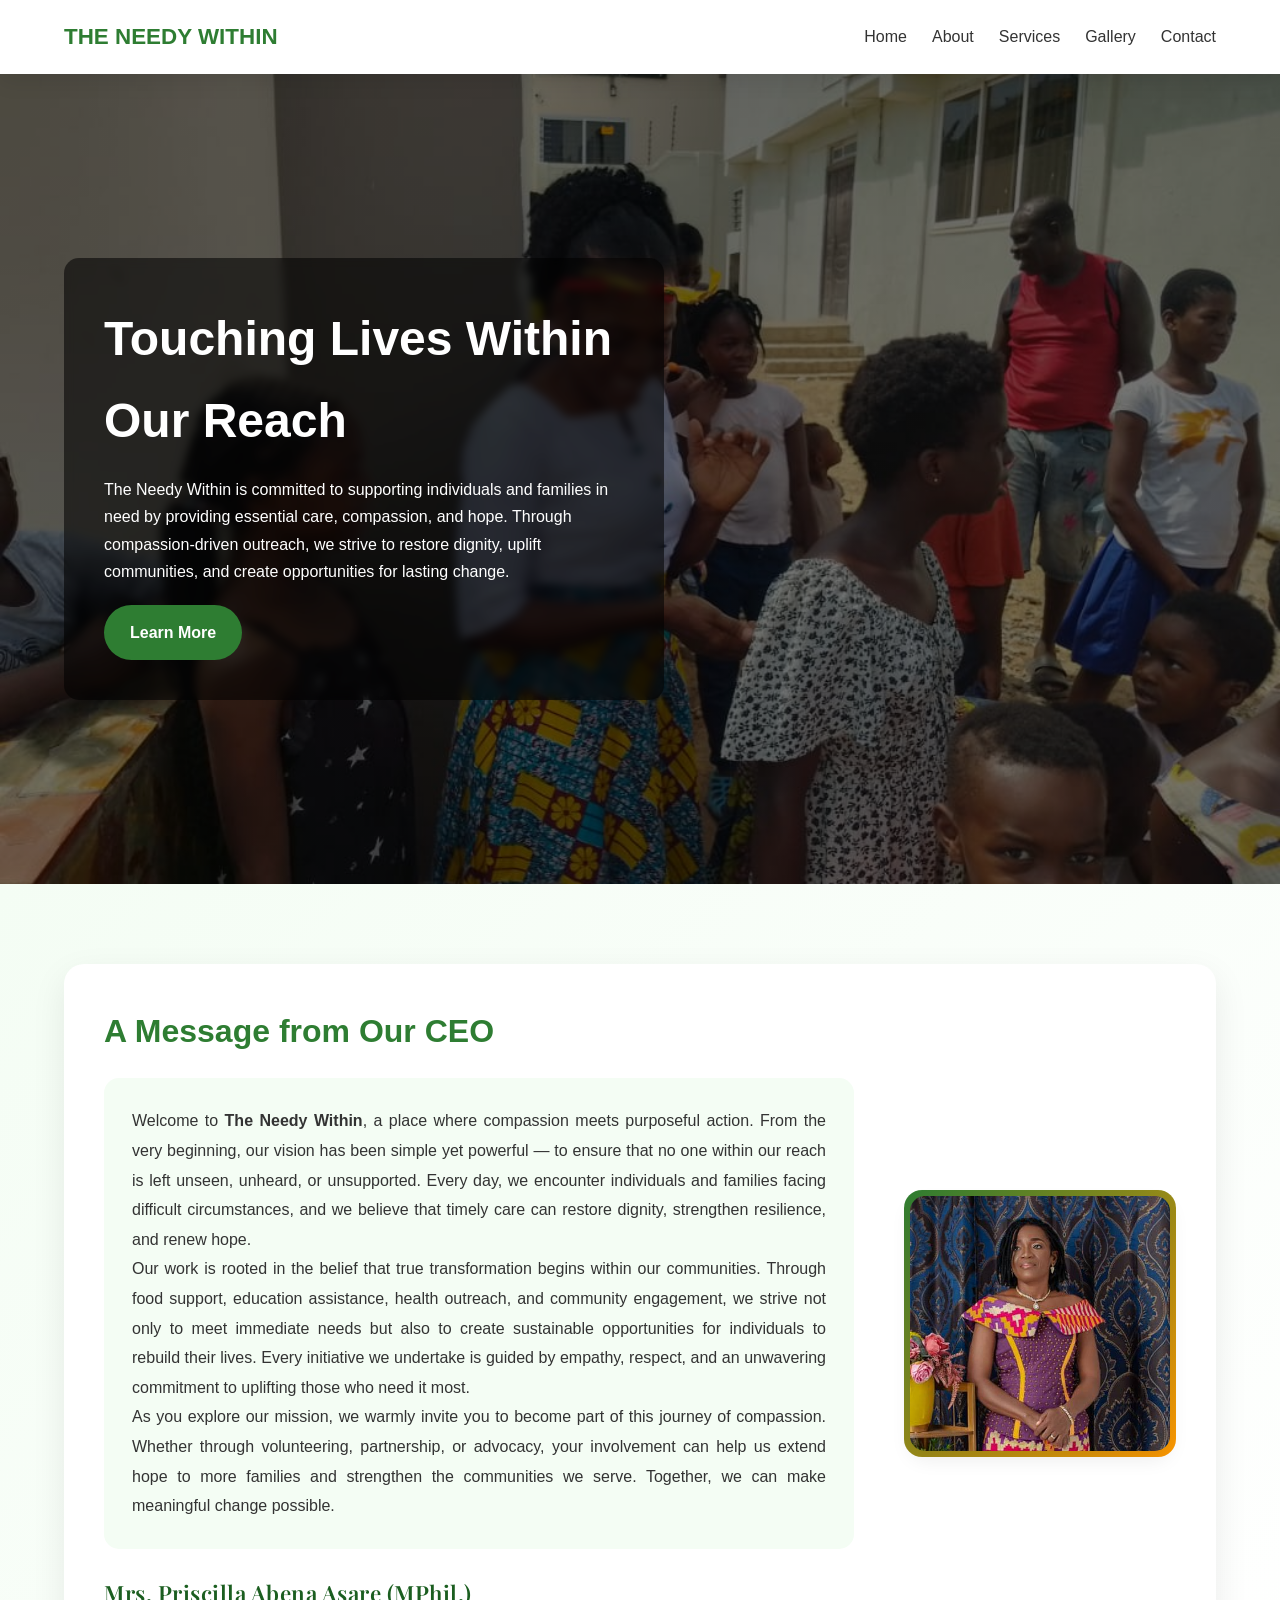
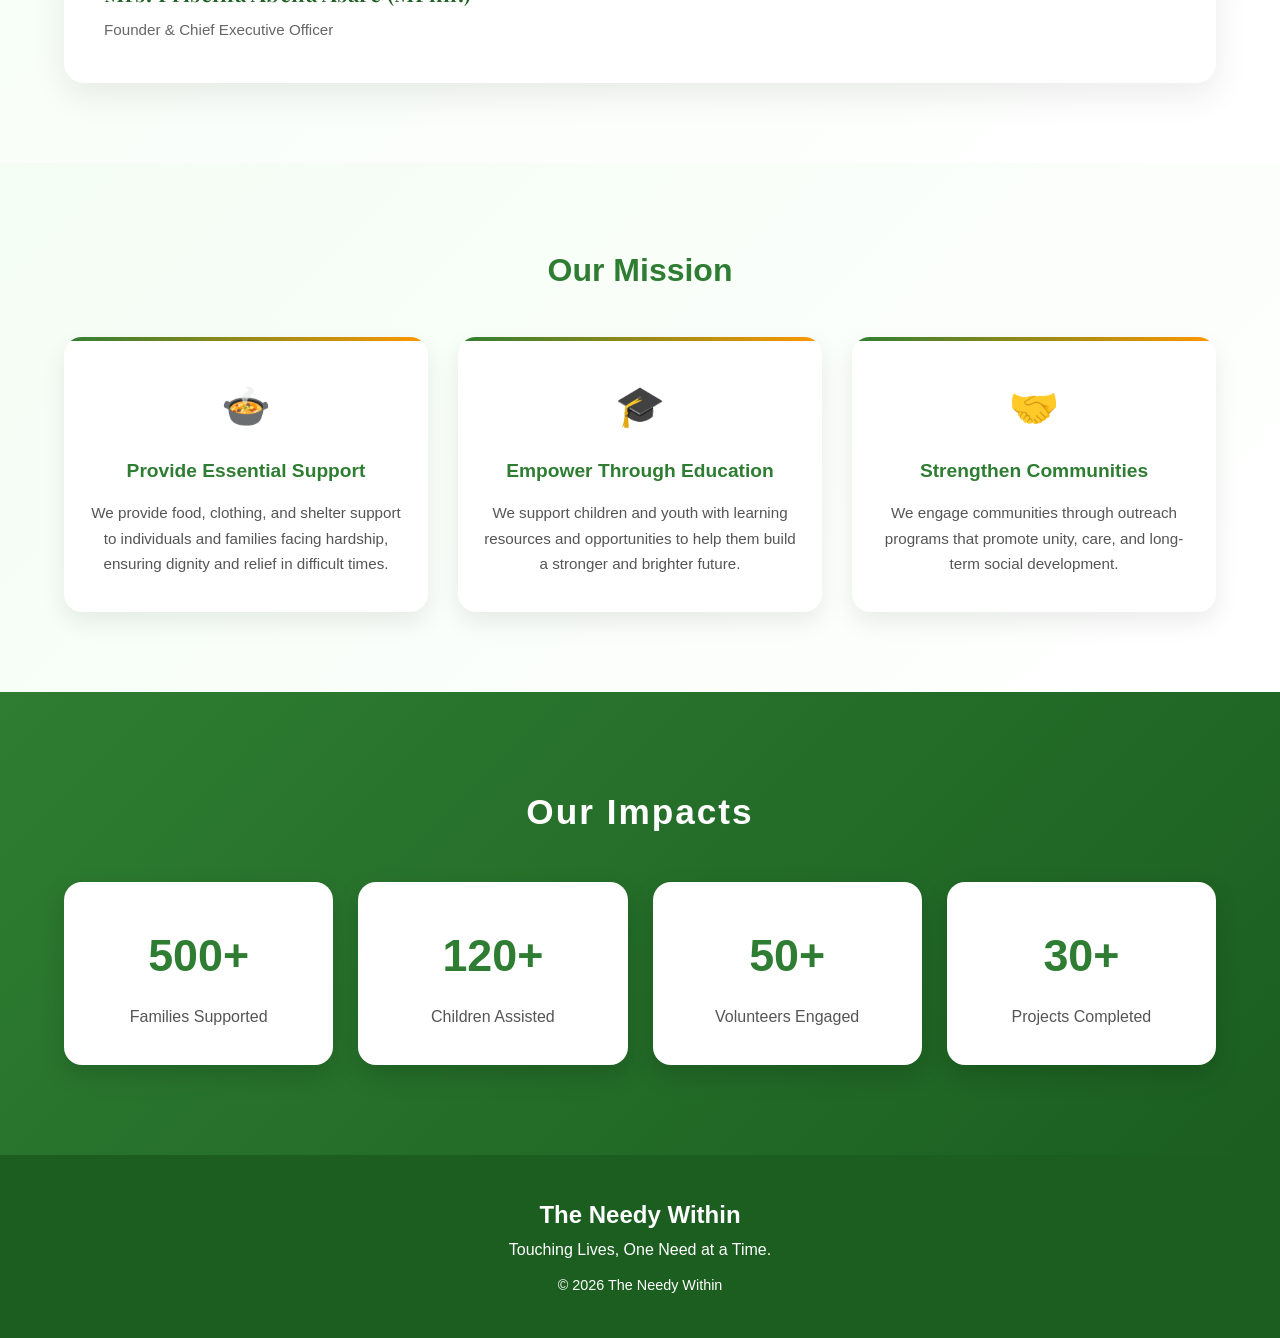
==== index.html @ 71987ed3 "Add files via upload" ====
<!DOCTYPE html>
<html lang="en">

<head>

<meta charset="UTF-8">
<meta name="viewport" content="width=device-width, initial-scale=1.0">

<title>The Needy Within | Home</title>

<link rel="stylesheet" href="css/style.css">

<link href="https://fonts.googleapis.com/css2?family=Playfair+Display:wght@500;600&display=swap" rel="stylesheet">
</head>

<body>

<!-- HEADER -->

<header>

<div class="container navbar">

<div class="logo">
THE NEEDY WITHIN
</div>

<div class="hamburger" onclick="toggleMenu()">
☰
</div>

<ul class="nav-links" id="navLinks">

<li><a href="index.html">Home</a></li>

<li><a href="about.html">About</a></li>

<li><a href="services.html">Services</a></li>

<li><a href="gallery.html">Gallery</a></li>

<li><a href="contact.html">Contact</a></li>

</ul>

</div>

</header>

<!-- HERO -->

<section class="hero">

<div class="container">

<div class="hero-box">

<h1>
Touching Lives Within Our Reach
</h1>

<p>
The Needy Within is committed to supporting individuals and families
in need by providing essential care, compassion, and hope.
Through compassion-driven outreach, we strive to restore dignity,
uplift communities, and create opportunities for lasting change.
</p>

<a href="about.html" class="btn">
Learn More
</a>

</div>

</div>

</section>

<!-- CEO SECTION -->

<section class="soft-bg">

<div class="container">

<div class="ceo-card">

<div class="ceo-image">

<img src="images/ceo.jpeg" alt="CEO Photo">

</div>

<div class="ceo-content">

<h2 class="ceo-title">
A Message from Our CEO
</h2>

<div class="ceo-message">

<p>

Welcome to <strong>The Needy Within</strong>, a place where compassion
meets purposeful action. From the very beginning, our vision has been
simple yet powerful — to ensure that no one within our reach is left
unseen, unheard, or unsupported. Every day, we encounter individuals
and families facing difficult circumstances, and we believe that
timely care can restore dignity, strengthen resilience,
and renew hope.

</p>

<p>

Our work is rooted in the belief that true transformation begins
within our communities. Through food support, education assistance,
health outreach, and community engagement, we strive not only to
meet immediate needs but also to create sustainable opportunities
for individuals to rebuild their lives. Every initiative we undertake
is guided by empathy, respect, and an unwavering commitment to
uplifting those who need it most.

</p>

<p>

As you explore our mission, we warmly invite you to become part of
this journey of compassion. Whether through volunteering,
partnership, or advocacy, your involvement can help us extend hope
to more families and strengthen the communities we serve.
Together, we can make meaningful change possible.

</p>

</div>

<div class="ceo-signature">

<p class="ceo-name">
Mrs. Priscilla Abena Asare (MPhil.)
</p>

<p class="ceo-role">
Founder & Chief Executive Officer
</p>

</div>

</div>

</div>

</div>

</section>

<!-- MISSION -->

<section class="soft-bg">

<div class="container">

<h2 class="section-title">
Our Mission
</h2>

<div class="mission-grid">

<div class="mission-card">

<div class="icon">🍲</div>

<h3>Provide Essential Support</h3>

<p>
We provide food, clothing, and shelter support to individuals and families
facing hardship, ensuring dignity and relief in difficult times.
</p>

</div>

<div class="mission-card">

<div class="icon">🎓</div>

<h3>Empower Through Education</h3>

<p>
We support children and youth with learning resources and opportunities
to help them build a stronger and brighter future.
</p>

</div>

<div class="mission-card">

<div class="icon">🤝</div>

<h3>Strengthen Communities</h3>

<p>
We engage communities through outreach programs that promote unity,
care, and long-term social development.
</p>

</div>

</div>

</div>

</section>

<!-- IMPACT -->

<section class="impact">

<div class="container">

<h2 class="impact-title">
Our Impacts
</h2>

<div class="impact-grid">

<div class="impact-card">

<div class="impact-number">500+</div>

<p>Families Supported</p>

</div>

<div class="impact-card">

<div class="impact-number">120+</div>

<p>Children Assisted</p>

</div>

<div class="impact-card">

<div class="impact-number">50+</div>

<p>Volunteers Engaged</p>

</div>

<div class="impact-card">

<div class="impact-number">30+</div>

<p>Projects Completed</p>

</div>

</div>

</div>

</section>


</section>

</section>

<!-- FOOTER -->

<footer>

<div class="container">

<h2>
The Needy Within
</h2>

<p>
Touching Lives, One Need at a Time.
</p>

<p class="copyright">

© 2026 The Needy Within

</p>

</div>

</footer>

<script src="js/script.js"></script>

</body>

</html>
---- css/style.css ----
/* RESET */

*{
margin:0;
padding:0;
box-sizing:border-box;
}

/* COLORS */

:root{

--primary:#2e7d32; 
--accent:#ff9800;
--light:#f4fdf4;
--dark:#1b5e20;

--shadow:0 8px 20px rgba(0,0,0,0.08);

}

/* BODY */

body{

font-family:Segoe UI, sans-serif;
line-height:1.7;
color:#333;

}

/* CONTAINER */

.container{

width:90%;
max-width:1200px;
margin:auto;

}

/* NAVBAR */

header{

background:white;
box-shadow:var(--shadow);
position:sticky;
top:0;
z-index:1000;

}

.navbar{

display:flex;
justify-content:space-between;
align-items:center;
padding:18px 0;

}

.logo{

font-size:1.4rem;
font-weight:bold;
color:var(--primary);

}

.nav-links{

display:flex;
list-style:none;

}

.nav-links li{

margin-left:25px;

}

.nav-links a{

text-decoration:none;
color:#333;
font-weight:500;

}

.hamburger{

display:none;
font-size:1.8rem;
cursor:pointer;

}

/* HERO */

.hero{

min-height:90vh;

display:flex;

align-items:center;

/* BACKGROUND IMAGE */

background:
linear-gradient(
rgba(0,0,0,.55),
rgba(0,0,0,.55)
),
url("../images/hero-side.jpg")
center center/cover no-repeat;

color:white;

}

/* ⭐ NEW — HERO FLEX LAYOUT */

.hero-flex{

display:flex;
align-items:center;
justify-content:space-between;
gap:40px;

}

/* HERO TEXT BOX */

.hero-box{

background:rgba(0,0,0,.55);

padding:40px;

border-radius:15px;

max-width:600px;

/* Makes text easier to read */

backdrop-filter: blur(4px);

}

.hero h1{

font-size:3rem;
margin-bottom:15px;

}

/* BUTTON */

.btn{

display:inline-block;
padding:14px 26px;
margin-top:20px;

background:var(--primary);
color:white;

text-decoration:none;

border-radius:30px;
font-weight:bold;

transition:.3s;

}

.btn:hover{

transform:translateY(-3px);
background:var(--dark);

}

/* SECTIONS */

section{

padding:80px 0;

}

.section-title{

text-align:center;
margin-bottom:40px;

font-size:2rem;
color:var(--primary);

}

.white{

color:white;

}

/* CEO MODERN CARD */

.ceo-card{

display:flex;

/* This moves image to the right */

flex-direction:row-reverse;

gap:40px;

background:white;

padding:40px;

border-radius:20px;

box-shadow:0 12px 35px rgba(0,0,0,0.08);

align-items:center;

transition:.3s;

}

.ceo-card:hover{

transform:translateY(-5px);

}

/* CEO IMAGE */

.ceo-image{

background:linear-gradient(
135deg,
var(--primary),
var(--accent)
);

padding:6px;

border-radius:18px;

}

.ceo-image img{

width:260px;

height:auto;

border-radius:15px;

box-shadow:var(--shadow);

/* Makes image align cleanly */

display:block;

}

/* CEO CONTENT */

.ceo-content{

flex:1;

padding-right:10px;

}

.ceo-title{

color:var(--primary);

font-size:2rem;

margin-bottom:20px;

}

/* MESSAGE BOX */

.ceo-message{

background:var(--light);

padding:28px;

border-radius:15px;

line-height:1.85;

/* Better text readability */

text-align:justify;

font-size:1rem;

color:#333;

}

/* SIGNATURE STYLE */

.ceo-signature{

margin-top:25px;

}

.ceo-name{

font-size:1.4rem;

font-family:'Playfair Display', serif;

font-weight:600;

color:var(--dark);

letter-spacing:0.5px;

margin-top:15px;

}

.ceo-role{

font-size:.95rem;

color:#666;

margin-top:5px;

}

/* =========================
IMPACT SECTION
========================= */

.impact{

background:linear-gradient(
135deg,
var(--primary),
var(--dark)
);

color:white;

padding:90px 0;

text-align:center;

}

/* TITLE */

.impact-title{

font-size:2.2rem;

letter-spacing:2px;

margin-bottom:40px;

font-weight:700;

}

/* GRID */

.impact-grid{

display:grid;

grid-template-columns:repeat(4, 1fr);

gap:25px;

margin-top:20px;

}

/* CARD */

.impact-card{

background:white;

color:#333;

padding:35px 20px;

border-radius:18px;

box-shadow:0 10px 25px rgba(0,0,0,0.15);

text-align:center;

transition:0.3s;

}

/* HOVER EFFECT */

.impact-card:hover{

transform:translateY(-8px);

box-shadow:0 15px 35px rgba(0,0,0,0.2);

}

/* NUMBER */

.impact-number{

font-size:2.8rem;

font-weight:800;

color:var(--primary);

margin-bottom:10px;

}

/* TEXT */

.impact-card p{

font-size:1rem;

color:#555;

}

/* RESPONSIVE */

@media(max-width:900px){

.impact-grid{

grid-template-columns:repeat(2, 1fr);

}

}

@media(max-width:500px){

.impact-grid{

grid-template-columns:1fr;

}

}

/* FOOTER */

footer{

background:var(--dark);
color:white;

text-align:center;
padding:40px;

}

.copyright{

margin-top:10px;
font-size:.9rem;

}

/* SOFT BACKGROUND */

.soft-bg{

background:linear-gradient(
135deg,
#f4fdf4,
white
);

}

/* RESPONSIVE */

@media(max-width:768px){

.nav-links{

display:none;

flex-direction:column;

position:absolute;

right:0;
top:70px;

background:white;

width:220px;
padding:20px;

box-shadow:var(--shadow);

}

.nav-links.show{

display:flex;

}

.hamburger{

display:block;

}

/* CEO STACK */

.ceo{

flex-direction:column;
text-align:center;

}

/* ⭐ HERO MOBILE FIX */

.hero-flex{

flex-direction:column;
text-align:center;

}

.hero-image img{

width:100%;
max-width:350px;

}

.hero h1{

font-size:2rem;

}

}

/* =========================
MISSION MODERN CARDS
========================= */

.mission-grid{

display:grid;

grid-template-columns:
repeat(auto-fit,minmax(260px,1fr));

gap:30px;

margin-top:20px;

}

/* CARD DESIGN */

.mission-card{

background:white;

padding:35px 25px;

border-radius:18px;

box-shadow:0 10px 25px rgba(0,0,0,0.08);

text-align:center;

transition:all 0.3s ease;

position:relative;

overflow:hidden;

}

/* HOVER EFFECT */

.mission-card:hover{

transform:translateY(-10px);

box-shadow:0 15px 35px rgba(0,0,0,0.15);

}

/* ICON STYLE */

.icon{

font-size:2.5rem;

margin-bottom:15px;

}

/* TITLE */

.mission-card h3{

color:var(--primary);

margin-bottom:12px;

font-size:1.2rem;

}

/* TEXT */

.mission-card p{

color:#555;

line-height:1.7;

font-size:0.95rem;

}

/* TOP ACCENT BAR */

.mission-card::before{

content:"";

position:absolute;

top:0;

left:0;

width:100%;

height:4px;

background:linear-gradient(
90deg,
var(--primary),
var(--accent)
);

}

@media(max-width:768px){

.ceo-card{

flex-direction:column;

text-align:center;

}

.ceo-content{

padding-right:0;

}

.ceo-image img{

width:200px;

margin:auto;

}

}

@media(max-width:900px){

.impact-grid{

grid-template-columns:repeat(2, 1fr);

}

}

@media(max-width:500px){

.impact-grid{

grid-template-columns:1fr;

}

}

/* =========================
IMPACT ICONS
========================= */

.impact-icon{

font-size:2.2rem;

margin-bottom:15px;

color:var(--accent);

}

/* Icon hover animation */

.impact-card:hover .impact-icon{

transform:scale(1.15);

transition:0.3s;

}
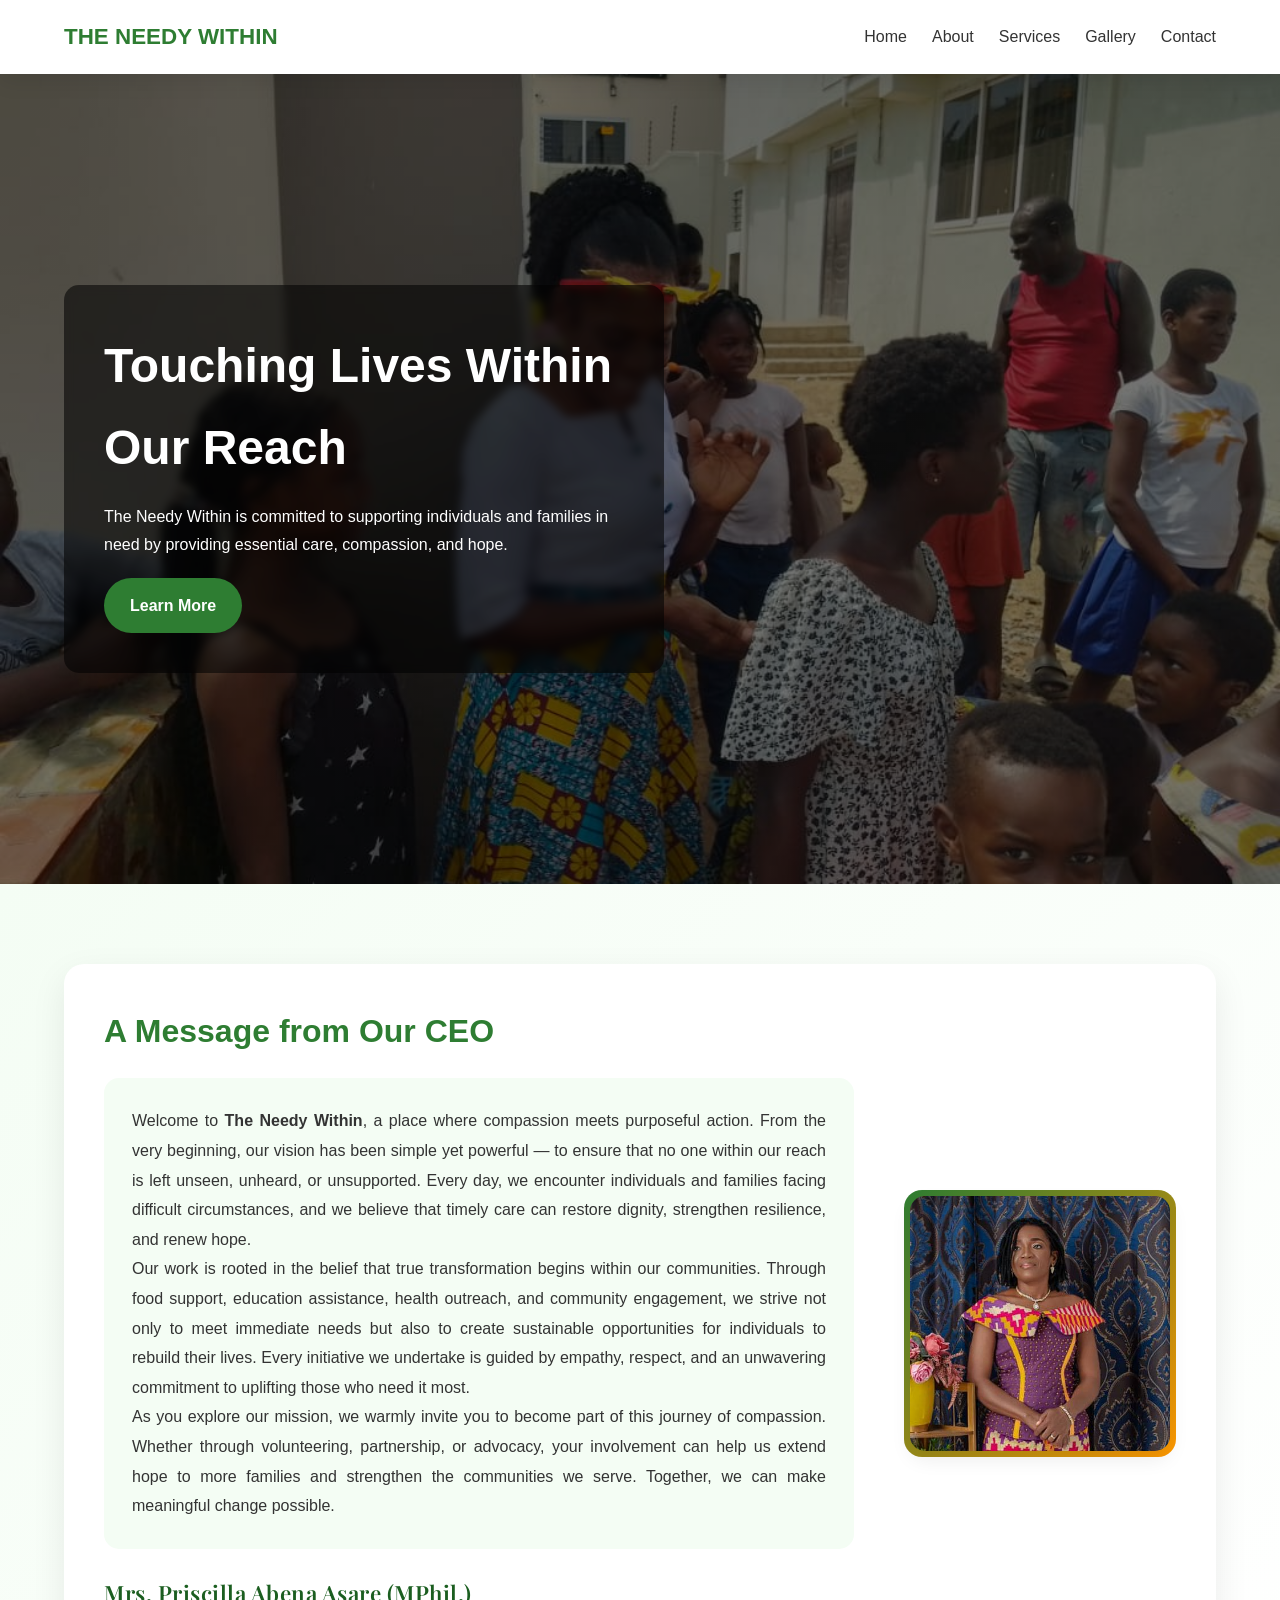
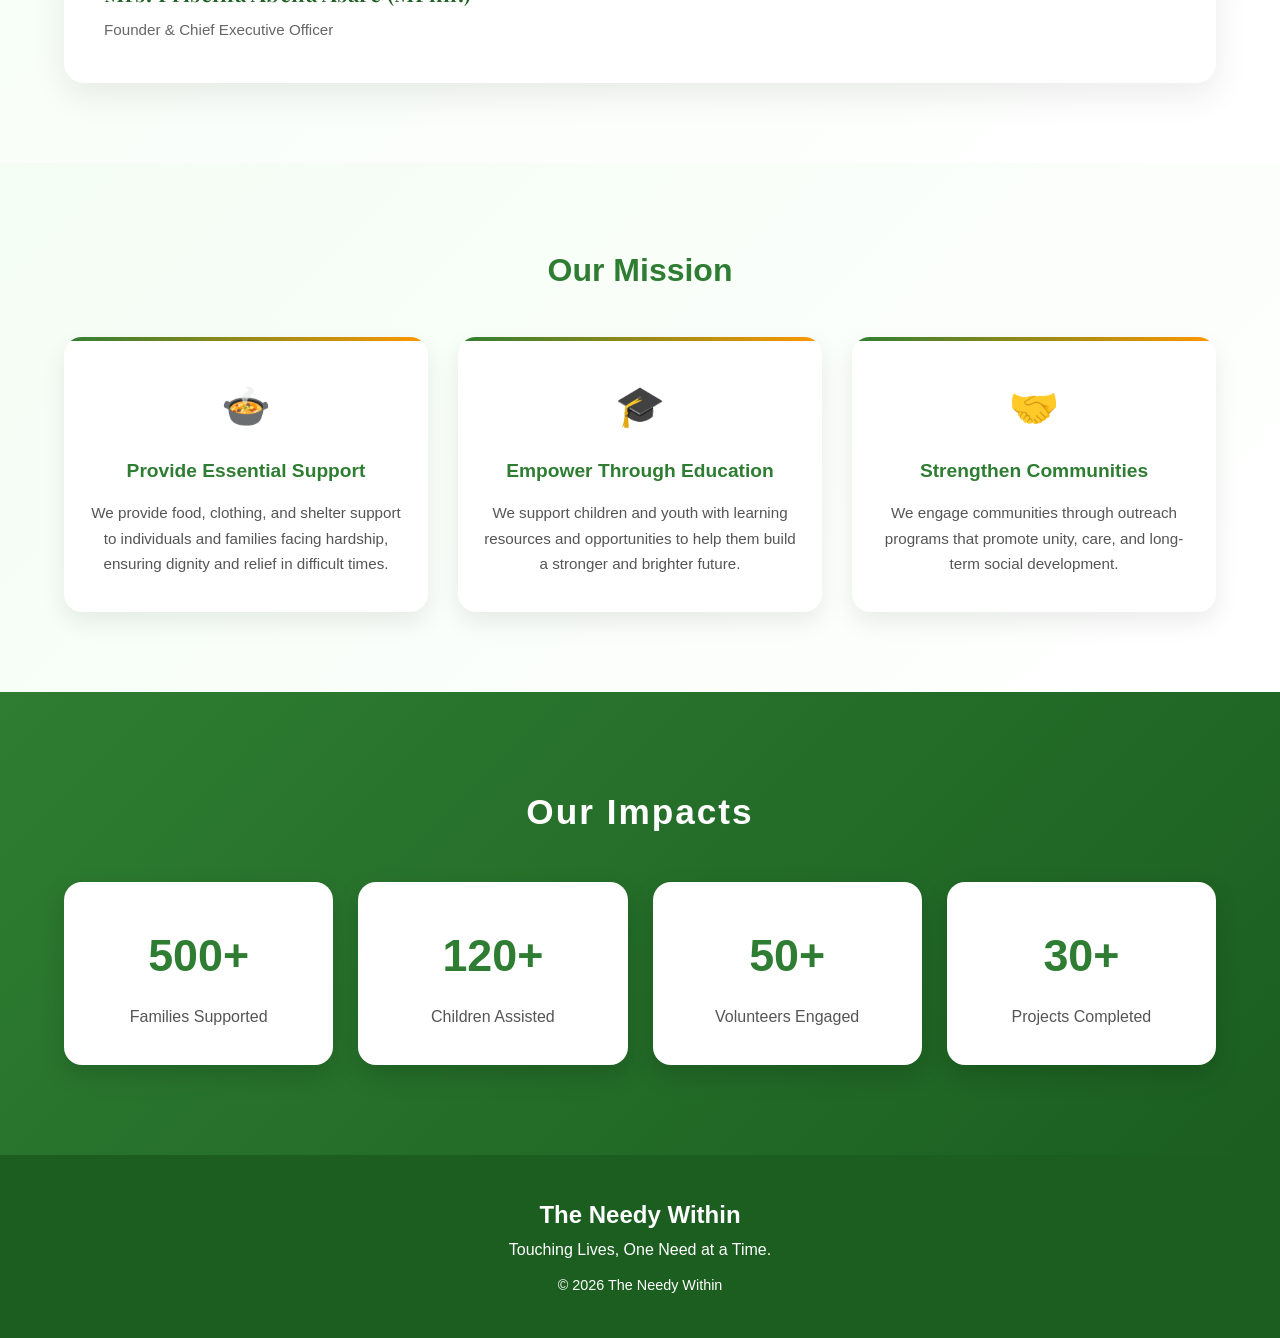
==== commit fe739170: "Fix HTML formatting and structure" ====
--- a/index.html
+++ b/index.html
@@ -63,8 +63,6 @@
 <p>
 The Needy Within is committed to supporting individuals and families
 in need by providing essential care, compassion, and hope.
-Through compassion-driven outreach, we strive to restore dignity,
-uplift communities, and create opportunities for lasting change.
 </p>
 
 <a href="about.html" class="btn">
@@ -295,4 +293,4 @@
 
 </body>
 
-</html>+</html>
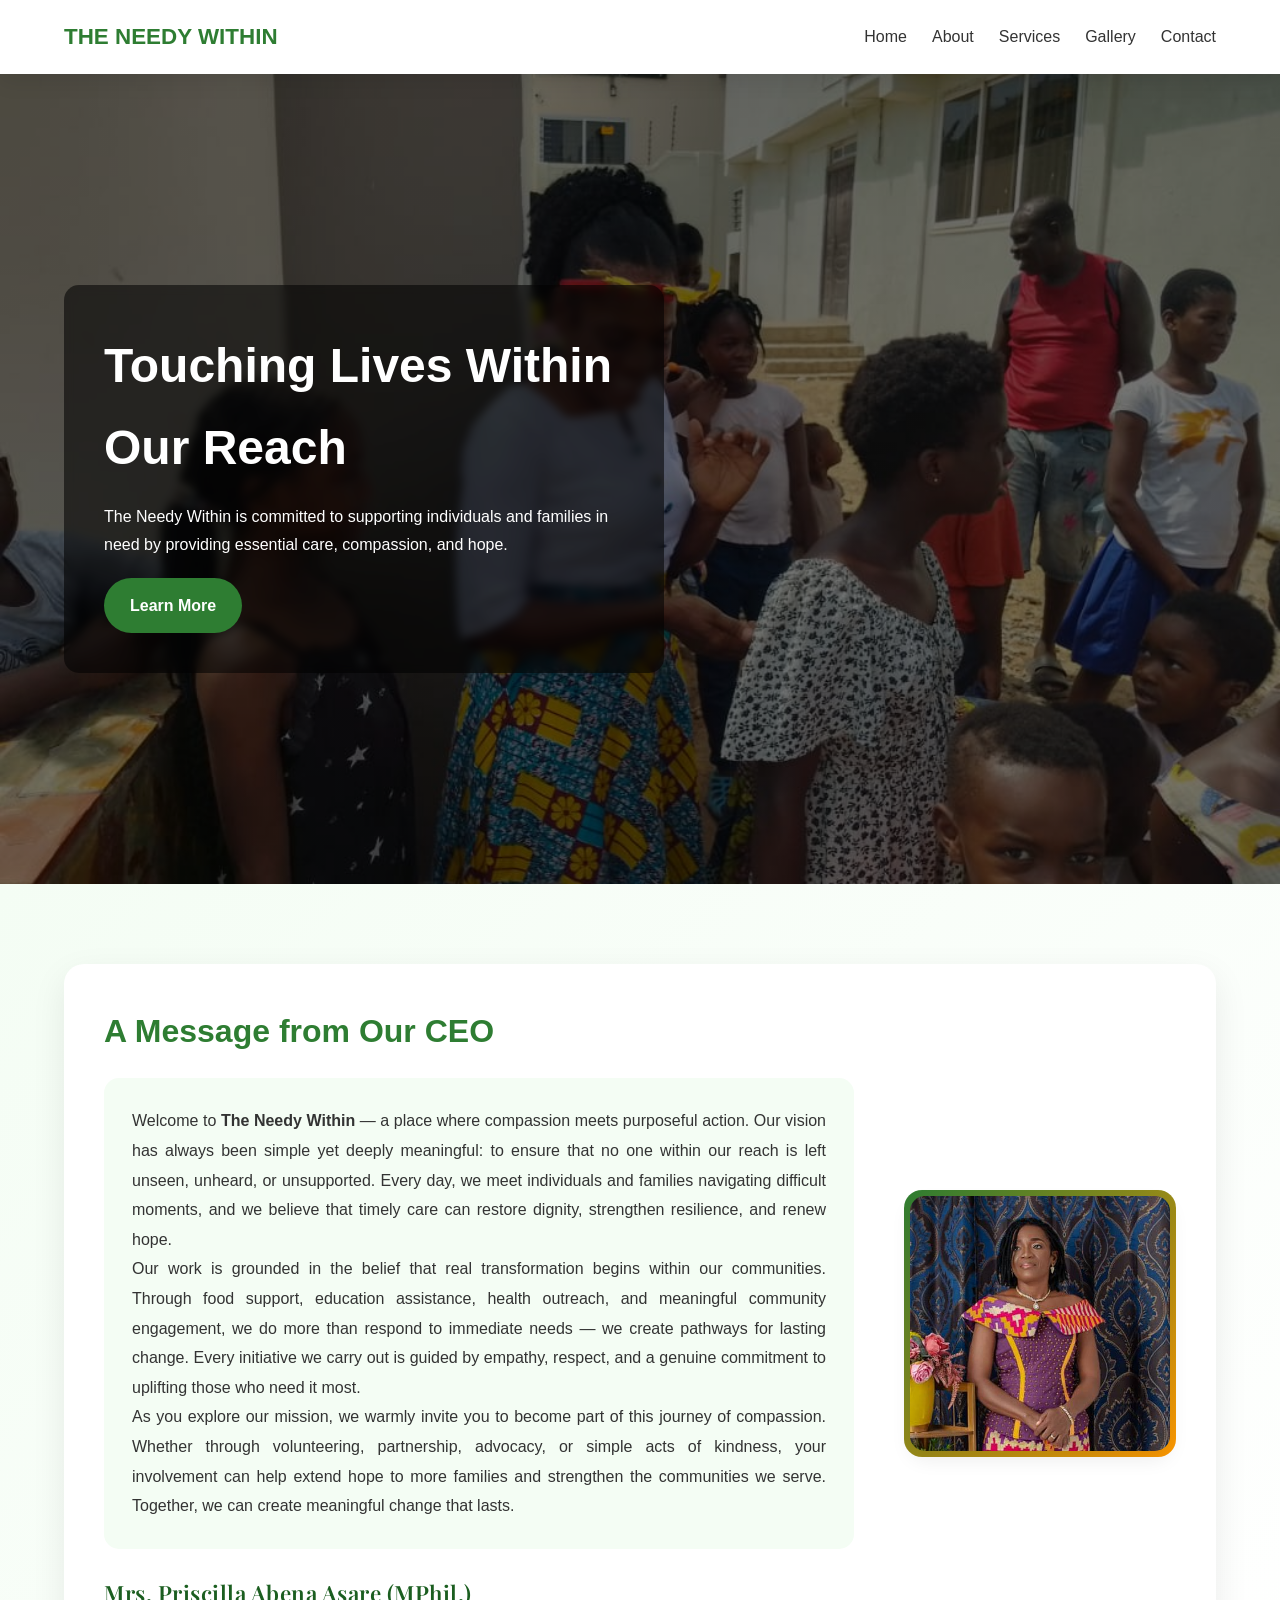
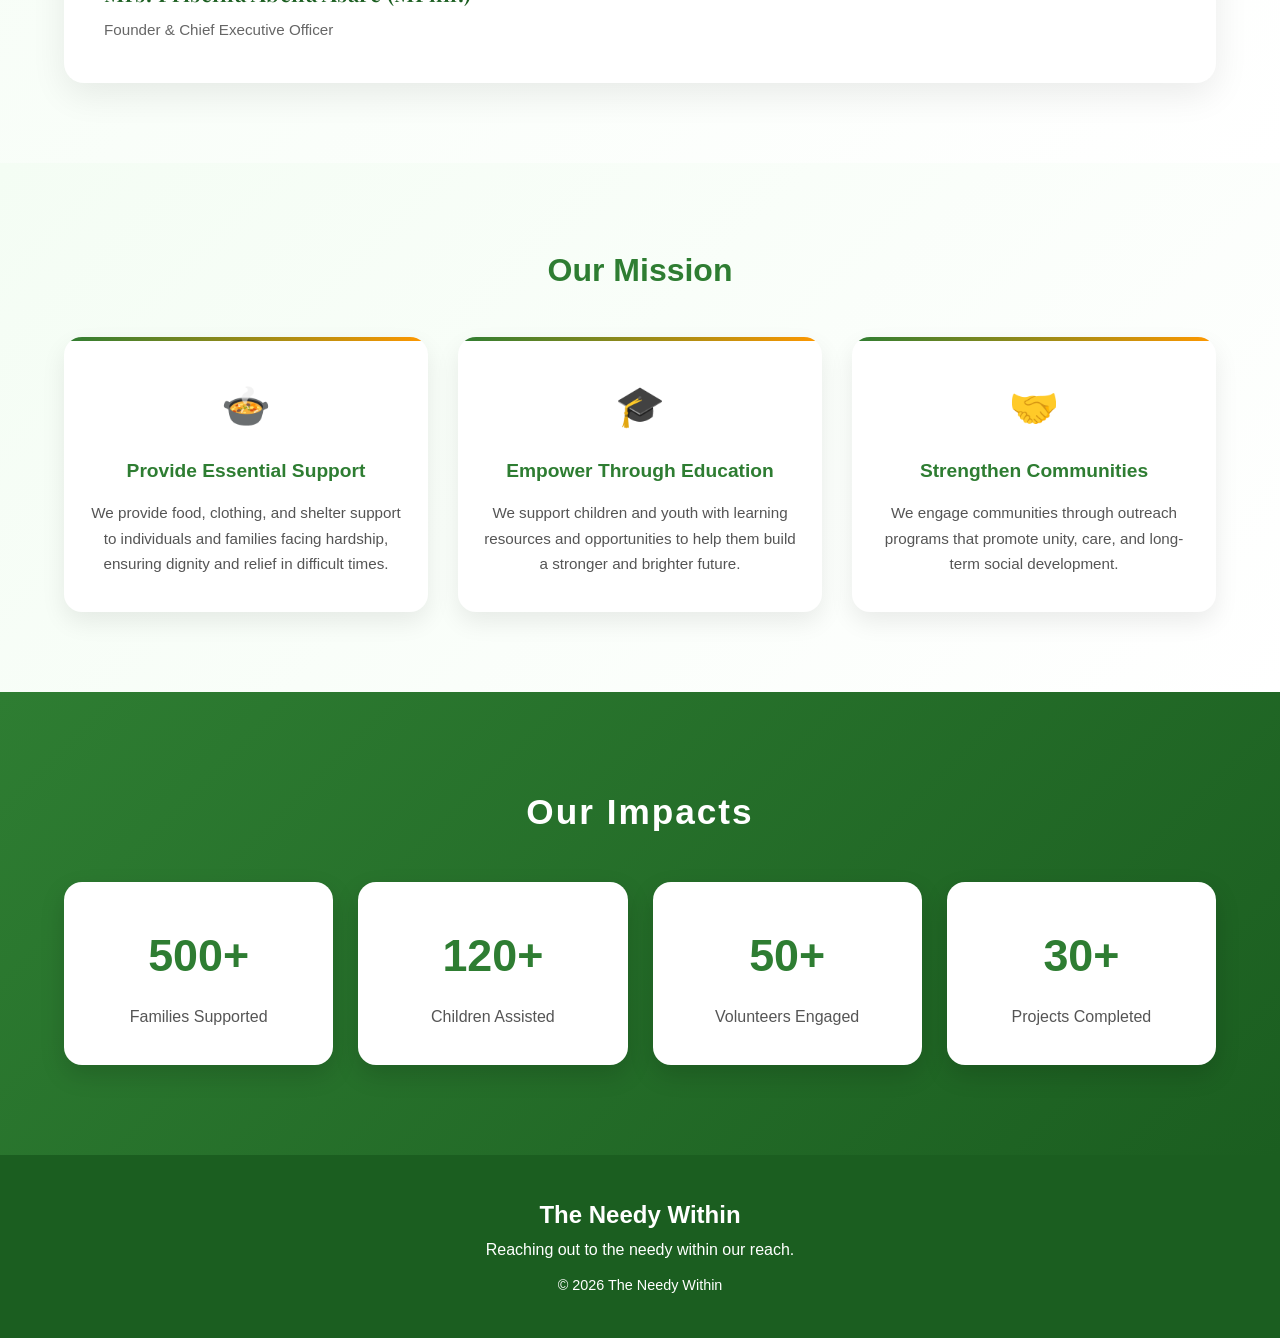
==== commit 37b5b25c: "Restore index.html to previous version Restored the entire content of index.html from a previous ver" ====
--- a/index.html
+++ b/index.html
@@ -98,37 +98,29 @@
 <div class="ceo-message">
 
 <p>
-
-Welcome to <strong>The Needy Within</strong>, a place where compassion
-meets purposeful action. From the very beginning, our vision has been
-simple yet powerful — to ensure that no one within our reach is left
-unseen, unheard, or unsupported. Every day, we encounter individuals
-and families facing difficult circumstances, and we believe that
-timely care can restore dignity, strengthen resilience,
-and renew hope.
-
-</p>
-
-<p>
-
-Our work is rooted in the belief that true transformation begins
+Welcome to <strong>The Needy Within</strong> — a place where compassion
+meets purposeful action. Our vision has always been simple yet deeply
+meaningful: to ensure that no one within our reach is left unseen,
+unheard, or unsupported. Every day, we meet individuals and families
+navigating difficult moments, and we believe that timely care can
+restore dignity, strengthen resilience, and renew hope.
+</p>
+
+<p>
+Our work is grounded in the belief that real transformation begins
 within our communities. Through food support, education assistance,
-health outreach, and community engagement, we strive not only to
-meet immediate needs but also to create sustainable opportunities
-for individuals to rebuild their lives. Every initiative we undertake
-is guided by empathy, respect, and an unwavering commitment to
-uplifting those who need it most.
-
-</p>
-
-<p>
-
+health outreach, and meaningful community engagement, we do more than
+respond to immediate needs — we create pathways for lasting change.
+Every initiative we carry out is guided by empathy, respect, and a
+genuine commitment to uplifting those who need it most.
+</p>
+
+<p>
 As you explore our mission, we warmly invite you to become part of
 this journey of compassion. Whether through volunteering,
-partnership, or advocacy, your involvement can help us extend hope
-to more families and strengthen the communities we serve.
-Together, we can make meaningful change possible.
-
+partnership, advocacy, or simple acts of kindness, your involvement
+can help extend hope to more families and strengthen the communities
+we serve. Together, we can create meaningful change that lasts.
 </p>
 
 </div>
@@ -276,7 +268,7 @@
 </h2>
 
 <p>
-Touching Lives, One Need at a Time.
+Reaching out to the needy within our reach.
 </p>
 
 <p class="copyright">
